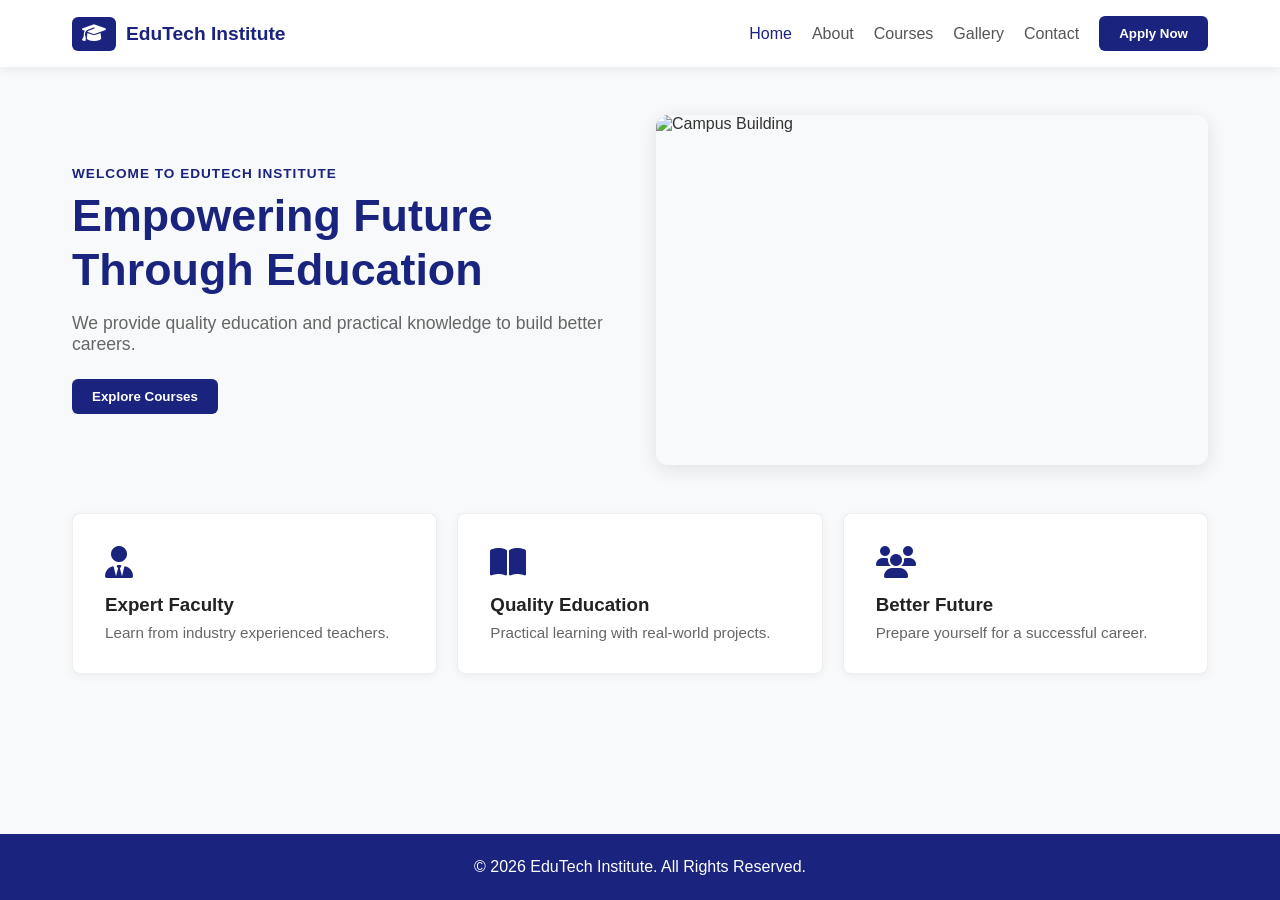
==== index.html @ cbf42210 "Add files via upload" ====
<!DOCTYPE html>
<html lang="en">
<head>
  <meta charset="UTF-8" />
  <meta name="viewport" content="width=device-width, initial-scale=1.0" />
  <title>EduTech Institute - Excellence in Education</title>
  <!-- Font Awesome Icons -->
  <link rel="stylesheet" href="https://cdnjs.cloudflare.com/ajax/libs/font-awesome/6.4.0/css/all.min.css" />
  <style>
    /* Global Styles */
    * {
      box-sizing: border-box;
      margin: 0;
      padding: 0;
      font-family: 'Segoe UI', Tahoma, Geneva, Verdana, sans-serif;
    }
    body {
      background-color: #f8f9fa;
      color: #333;
      display: flex;
      flex-direction: column;
      min-height: 100vh;
    }

    /* Header & Navigation */
    header {
      background-color: #ffffff;
      box-shadow: 0 2px 10px rgba(0, 0, 0, 0.08);
      position: sticky;
      top: 0;
      z-index: 1000;
    }
    nav {
      max-width: 1200px;
      margin: 0 auto;
      display: flex;
      justify-content: space-between;
      align-items: center;
      padding: 1rem 2rem;
    }
    .logo {
      display: flex;
      align-items: center;
      gap: 10px;
      font-size: 1.2rem;
      font-weight: bold;
      color: #1a237e;
      text-decoration: none;
    }
    .logo-icon {
      background-color: #1a237e;
      color: white;
      padding: 6px 10px;
      border-radius: 6px;
    }
    .nav-links {
      display: flex;
      list-style: none;
      gap: 20px;
      align-items: center;
    }
    .nav-links a {
      text-decoration: none;
      color: #555;
      font-weight: 500;
      transition: color 0.3s;
      cursor: pointer;
    }
    .nav-links a:hover, .nav-links a.active {
      color: #1a237e;
    }
    .btn {
      padding: 10px 20px;
      border-radius: 6px;
      text-decoration: none;
      font-weight: bold;
      transition: all 0.3s;
      cursor: pointer;
      display: inline-block;
      border: none;
    }
    .btn-primary {
      background-color: #1a237e;
      color: #fff;
    }
    .btn-primary:hover {
      background-color: #283593;
    }

    /* Page Sections (SPA Display Switch) */
    .page-section {
      display: none;
      padding: 3rem 2rem;
      max-width: 1200px;
      margin: 0 auto;
      width: 100%;
      flex: 1;
    }
    .page-section.active {
      display: block;
    }

    /* Hero Section */
    .hero {
      display: flex;
      align-items: center;
      justify-content: space-between;
      gap: 2rem;
      margin-bottom: 3rem;
    }
    .hero-content {
      flex: 1;
    }
    .hero-subtitle {
      color: #1a237e;
      text-transform: uppercase;
      font-weight: bold;
      font-size: 0.85rem;
      letter-spacing: 1px;
      margin-bottom: 0.5rem;
    }
    .hero-title {
      font-size: 2.8rem;
      color: #1a237e;
      line-height: 1.2;
      margin-bottom: 1rem;
    }
    .hero-description {
      color: #666;
      font-size: 1.1rem;
      margin-bottom: 1.5rem;
    }
    .hero-image {
      flex: 1;
      border-radius: 12px;
      overflow: hidden;
      box-shadow: 0 4px 20px rgba(0,0,0,0.1);
    }
    .hero-image img {
      width: 100%;
      height: 350px;
      object-fit: cover;
      display: block;
    }

    /* Features Section */
    .features-grid {
      display: grid;
      grid-template-columns: repeat(auto-fit, minmax(280px, 1fr));
      gap: 20px;
      margin-top: 2rem;
    }
    .feature-card {
      background: #ffffff;
      padding: 2rem;
      border-radius: 8px;
      box-shadow: 0 2px 10px rgba(0,0,0,0.05);
      border: 1px solid #eee;
      text-align: left;
    }
    .feature-card i {
      font-size: 2rem;
      color: #1a237e;
      margin-bottom: 1rem;
    }
    .feature-card h3 {
      margin-bottom: 0.5rem;
      color: #222;
    }
    .feature-card p {
      color: #666;
      font-size: 0.95rem;
    }

    /* Courses Grid */
    .courses-grid {
      display: grid;
      grid-template-columns: repeat(auto-fit, minmax(300px, 1fr));
      gap: 20px;
      margin-top: 1.5rem;
    }
    .course-card {
      background: white;
      border-radius: 8px;
      overflow: hidden;
      box-shadow: 0 2px 10px rgba(0,0,0,0.05);
      border: 1px solid #eee;
    }
    .course-body {
      padding: 1.5rem;
    }

    /* Gallery Grid */
    .gallery-grid {
      display: grid;
      grid-template-columns: repeat(auto-fit, minmax(250px, 1fr));
      gap: 15px;
      margin-top: 1.5rem;
    }
    .gallery-grid img {
      width: 100%;
      height: 200px;
      object-fit: cover;
      border-radius: 8px;
    }

    /* Form Styling */
    .contact-form {
      background: white;
      padding: 2rem;
      border-radius: 8px;
      max-width: 600px;
      margin: 1.5rem auto;
      box-shadow: 0 2px 10px rgba(0,0,0,0.05);
    }
    .form-group {
      margin-bottom: 1rem;
    }
    .form-group label {
      display: block;
      margin-bottom: 0.5rem;
      font-weight: 500;
    }
    .form-group input, .form-group textarea {
      width: 100%;
      padding: 10px;
      border: 1px solid #ccc;
      border-radius: 4px;
    }

    /* Modal / Alert */
    .modal {
      display: none;
      position: fixed;
      top: 0; left: 0; width: 100%; height: 100%;
      background: rgba(0,0,0,0.5);
      justify-content: center;
      align-items: center;
      z-index: 2000;
    }
    .modal-content {
      background: white;
      padding: 2rem;
      border-radius: 8px;
      text-align: center;
      max-width: 400px;
      width: 90%;
    }

    /* Footer */
    footer {
      background-color: #1a237e;
      color: white;
      text-align: center;
      padding: 1.5rem;
      margin-top: auto;
    }

    /* Responsive */
    @media (max-width: 768px) {
      .hero {
        flex-direction: column;
        text-align: center;
      }
      .nav-links {
        gap: 10px;
        font-size: 0.9rem;
      }
    }
  </style>
</head>
<body>

  <!-- Header Section -->
  <header>
    <nav>
      <a class="logo" onclick="showPage('home')">
        <span class="logo-icon"><i class="fa-solid fa-graduation-cap"></i></span>
        <span>EduTech Institute</span>
      </a>
      <ul class="nav-links">
        <li><a onclick="showPage('home')" id="nav-home" class="active">Home</a></li>
        <li><a onclick="showPage('about')" id="nav-about">About</a></li>
        <li><a onclick="showPage('courses')" id="nav-courses">Courses</a></li>
        <li><a onclick="showPage('gallery')" id="nav-gallery">Gallery</a></li>
        <li><a onclick="showPage('contact')" id="nav-contact">Contact</a></li>
        <li><button class="btn btn-primary" onclick="openModal('Apply Now Form')">Apply Now</button></li>
      </ul>
    </nav>
  </header>

  <!-- HOME PAGE -->
  <main id="home" class="page-section active">
    <section class="hero">
      <div class="hero-content">
        <div class="hero-subtitle">Welcome to EduTech Institute</div>
        <h1 class="hero-title">Empowering Future<br>Through Education</h1>
        <p class="hero-description">We provide quality education and practical knowledge to build better careers.</p>
        <button class="btn btn-primary" onclick="showPage('courses')">Explore Courses</button>
      </div>
      <div class="hero-image">
        <img src="https://images.unsplash.com/photo-1562774053-701939374585?auto=format&fit=crop&w=800&q=80" alt="Campus Building" />
      </div>
    </section>

    <section class="features-grid">
      <div class="feature-card">
        <i class="fa-solid fa-user-tie"></i>
        <h3>Expert Faculty</h3>
        <p>Learn from industry experienced teachers.</p>
      </div>
      <div class="feature-card">
        <i class="fa-solid fa-book-open"></i>
        <h3>Quality Education</h3>
        <p>Practical learning with real-world projects.</p>
      </div>
      <div class="feature-card">
        <i class="fa-solid fa-users"></i>
        <h3>Better Future</h3>
        <p>Prepare yourself for a successful career.</p>
      </div>
    </section>
  </main>

  <!-- ABOUT PAGE -->
  <main id="about" class="page-section">
    <h2>About EduTech Institute</h2>
    <p style="margin-top: 1rem; color: #555; line-height: 1.6;">
      EduTech Institute is committed to providing world-class education focused on technology, innovation, and career preparedness. Our goal is to bridge the gap between academic education and industry standards through hands-on learning and practical application.
    </p>
  </main>

  <!-- COURSES PAGE -->
  <main id="courses" class="page-section">
    <h2>Our Courses</h2>
    <div class="courses-grid">
      <div class="course-card">
        <div class="course-body">
          <h3>Web Development</h3>
          <p style="color: #666; margin: 0.5rem 0 1rem 0;">Learn HTML, CSS, JavaScript, and React to build modern websites.</p>
          <button class="btn btn-primary" onclick="openModal('Web Development')">Enroll Now</button>
        </div>
      </div>
      <div class="course-card">
        <div class="course-body">
          <h3>Data Science</h3>
          <p style="color: #666; margin: 0.5rem 0 1rem 0;">Master Python, machine learning, and data analytics tools.</p>
          <button class="btn btn-primary" onclick="openModal('Data Science')">Enroll Now</button>
        </div>
      </div>
    </div>
  </main>

  <!-- GALLERY PAGE -->
  <main id="gallery" class="page-section">
    <h2>Campus Gallery</h2>
    <div class="gallery-grid">
      <img src="https://images.unsplash.com/photo-1523240795612-9a054b0db644?auto=format&fit=crop&w=500&q=80" alt="Students studying" />
      <img src="https://images.unsplash.com/photo-1531482615713-2afd69097998?auto=format&fit=crop&w=500&q=80" alt="Classroom" />
      <img src="https://images.unsplash.com/photo-1517245386807-bb43f82c33c4?auto=format&fit=crop&w=500&q=80" alt="Workshop" />
    </div>
  </main>

  <!-- CONTACT PAGE -->
  <main id="contact" class="page-section">
    <h2 style="text-align: center;">Contact Us</h2>
    <form class="contact-form" onsubmit="handleFormSubmit(event)">
      <div class="form-group">
        <label>Name</label>
        <input type="text" required placeholder="Enter your name">
      </div>
      <div class="form-group">
        <label>Email</label>
        <input type="email" required placeholder="Enter your email">
      </div>
      <div class="form-group">
        <label>Message</label>
        <textarea rows="4" required placeholder="Enter your message"></textarea>
      </div>
      <button type="submit" class="btn btn-primary" style="width: 100%;">Send Message</button>
    </form>
  </main>

  <!-- Footer -->
  <footer>
    <p>&copy; 2026 EduTech Institute. All Rights Reserved.</p>
  </footer>

  <!-- Modal / Popup Box for Buttons -->
  <div class="modal" id="modal">
    <div class="modal-content">
      <h3 id="modal-title">Action Successful</h3>
      <p id="modal-text" style="margin: 1rem 0; color: #555;">You clicked a button!</p>
      <button class="btn btn-primary" onclick="closeModal()">Close</button>
    </div>
  </div>

  <!-- JavaScript Functionality -->
  <script>
    // Navigation routing logic
    function showPage(pageId) {
      const sections = document.querySelectorAll('.page-section');
      sections.forEach(sec => sec.classList.remove('active'));

      const navLinks = document.querySelectorAll('.nav-links a');
      navLinks.forEach(link => link.classList.remove('active'));

      const activePage = document.getElementById(pageId);
      if (activePage) {
        activePage.classList.add('active');
      }

      const activeNav = document.getElementById(`nav-${pageId}`);
      if (activeNav) {
        activeNav.classList.add('active');
      }

      window.scrollTo(0, 0);
    }

    // Modal Control Functions
    function openModal(courseName) {
      document.getElementById('modal-title').innerText = "Application Status";
      document.getElementById('modal-text').innerText = `Thank you for choosing ${courseName}! Application process initiated.`;
      document.getElementById('modal').style.display = 'flex';
    }

    function closeModal() {
      document.getElementById('modal').style.display = 'none';
    }

    // Form Handling
    function handleFormSubmit(event) {
      event.preventDefault();
      document.getElementById('modal-title').innerText = "Message Sent";
      document.getElementById('modal-text').innerText = "Thank you for reaching out! We will contact you soon.";
      document.getElementById('modal').style.display = 'flex';
      event.target.reset();
    }
  </script>
</body>
</html>
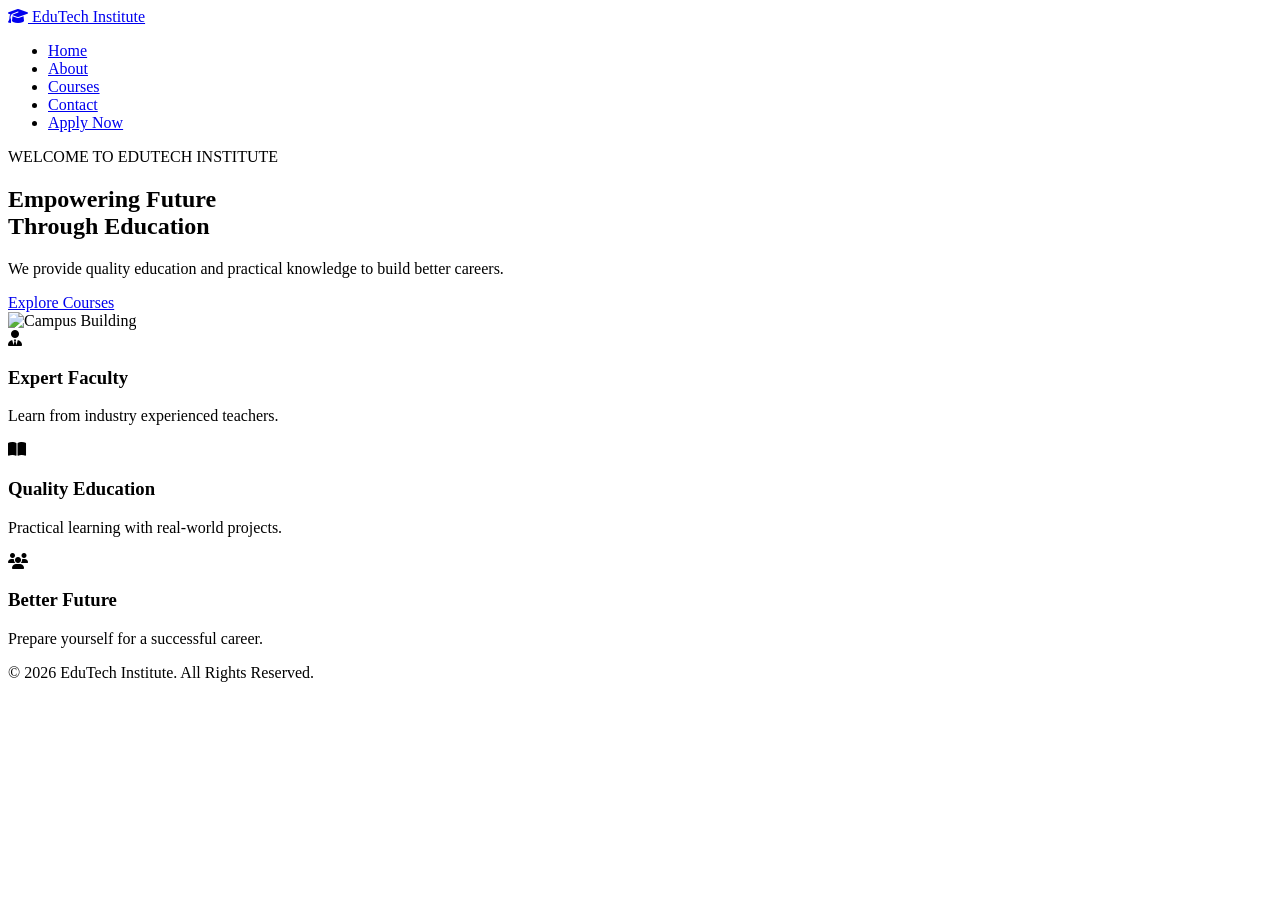
==== commit 4f8a3069: "Rewrite index.html with new layout and features Replaced the entire content of index.html with a new" ====
--- a/index.html
+++ b/index.html
@@ -3,306 +3,45 @@
 <head>
   <meta charset="UTF-8" />
   <meta name="viewport" content="width=device-width, initial-scale=1.0" />
-  <title>EduTech Institute - Excellence in Education</title>
+  <title>EduTech Institute - Home</title>
+  <link rel="stylesheet" href="style.css" />
   <!-- Font Awesome Icons -->
   <link rel="stylesheet" href="https://cdnjs.cloudflare.com/ajax/libs/font-awesome/6.4.0/css/all.min.css" />
-  <style>
-    /* Global Styles */
-    * {
-      box-sizing: border-box;
-      margin: 0;
-      padding: 0;
-      font-family: 'Segoe UI', Tahoma, Geneva, Verdana, sans-serif;
-    }
-    body {
-      background-color: #f8f9fa;
-      color: #333;
-      display: flex;
-      flex-direction: column;
-      min-height: 100vh;
-    }
-
-    /* Header & Navigation */
-    header {
-      background-color: #ffffff;
-      box-shadow: 0 2px 10px rgba(0, 0, 0, 0.08);
-      position: sticky;
-      top: 0;
-      z-index: 1000;
-    }
-    nav {
-      max-width: 1200px;
-      margin: 0 auto;
-      display: flex;
-      justify-content: space-between;
-      align-items: center;
-      padding: 1rem 2rem;
-    }
-    .logo {
-      display: flex;
-      align-items: center;
-      gap: 10px;
-      font-size: 1.2rem;
-      font-weight: bold;
-      color: #1a237e;
-      text-decoration: none;
-    }
-    .logo-icon {
-      background-color: #1a237e;
-      color: white;
-      padding: 6px 10px;
-      border-radius: 6px;
-    }
-    .nav-links {
-      display: flex;
-      list-style: none;
-      gap: 20px;
-      align-items: center;
-    }
-    .nav-links a {
-      text-decoration: none;
-      color: #555;
-      font-weight: 500;
-      transition: color 0.3s;
-      cursor: pointer;
-    }
-    .nav-links a:hover, .nav-links a.active {
-      color: #1a237e;
-    }
-    .btn {
-      padding: 10px 20px;
-      border-radius: 6px;
-      text-decoration: none;
-      font-weight: bold;
-      transition: all 0.3s;
-      cursor: pointer;
-      display: inline-block;
-      border: none;
-    }
-    .btn-primary {
-      background-color: #1a237e;
-      color: #fff;
-    }
-    .btn-primary:hover {
-      background-color: #283593;
-    }
-
-    /* Page Sections (SPA Display Switch) */
-    .page-section {
-      display: none;
-      padding: 3rem 2rem;
-      max-width: 1200px;
-      margin: 0 auto;
-      width: 100%;
-      flex: 1;
-    }
-    .page-section.active {
-      display: block;
-    }
-
-    /* Hero Section */
-    .hero {
-      display: flex;
-      align-items: center;
-      justify-content: space-between;
-      gap: 2rem;
-      margin-bottom: 3rem;
-    }
-    .hero-content {
-      flex: 1;
-    }
-    .hero-subtitle {
-      color: #1a237e;
-      text-transform: uppercase;
-      font-weight: bold;
-      font-size: 0.85rem;
-      letter-spacing: 1px;
-      margin-bottom: 0.5rem;
-    }
-    .hero-title {
-      font-size: 2.8rem;
-      color: #1a237e;
-      line-height: 1.2;
-      margin-bottom: 1rem;
-    }
-    .hero-description {
-      color: #666;
-      font-size: 1.1rem;
-      margin-bottom: 1.5rem;
-    }
-    .hero-image {
-      flex: 1;
-      border-radius: 12px;
-      overflow: hidden;
-      box-shadow: 0 4px 20px rgba(0,0,0,0.1);
-    }
-    .hero-image img {
-      width: 100%;
-      height: 350px;
-      object-fit: cover;
-      display: block;
-    }
-
-    /* Features Section */
-    .features-grid {
-      display: grid;
-      grid-template-columns: repeat(auto-fit, minmax(280px, 1fr));
-      gap: 20px;
-      margin-top: 2rem;
-    }
-    .feature-card {
-      background: #ffffff;
-      padding: 2rem;
-      border-radius: 8px;
-      box-shadow: 0 2px 10px rgba(0,0,0,0.05);
-      border: 1px solid #eee;
-      text-align: left;
-    }
-    .feature-card i {
-      font-size: 2rem;
-      color: #1a237e;
-      margin-bottom: 1rem;
-    }
-    .feature-card h3 {
-      margin-bottom: 0.5rem;
-      color: #222;
-    }
-    .feature-card p {
-      color: #666;
-      font-size: 0.95rem;
-    }
-
-    /* Courses Grid */
-    .courses-grid {
-      display: grid;
-      grid-template-columns: repeat(auto-fit, minmax(300px, 1fr));
-      gap: 20px;
-      margin-top: 1.5rem;
-    }
-    .course-card {
-      background: white;
-      border-radius: 8px;
-      overflow: hidden;
-      box-shadow: 0 2px 10px rgba(0,0,0,0.05);
-      border: 1px solid #eee;
-    }
-    .course-body {
-      padding: 1.5rem;
-    }
-
-    /* Gallery Grid */
-    .gallery-grid {
-      display: grid;
-      grid-template-columns: repeat(auto-fit, minmax(250px, 1fr));
-      gap: 15px;
-      margin-top: 1.5rem;
-    }
-    .gallery-grid img {
-      width: 100%;
-      height: 200px;
-      object-fit: cover;
-      border-radius: 8px;
-    }
-
-    /* Form Styling */
-    .contact-form {
-      background: white;
-      padding: 2rem;
-      border-radius: 8px;
-      max-width: 600px;
-      margin: 1.5rem auto;
-      box-shadow: 0 2px 10px rgba(0,0,0,0.05);
-    }
-    .form-group {
-      margin-bottom: 1rem;
-    }
-    .form-group label {
-      display: block;
-      margin-bottom: 0.5rem;
-      font-weight: 500;
-    }
-    .form-group input, .form-group textarea {
-      width: 100%;
-      padding: 10px;
-      border: 1px solid #ccc;
-      border-radius: 4px;
-    }
-
-    /* Modal / Alert */
-    .modal {
-      display: none;
-      position: fixed;
-      top: 0; left: 0; width: 100%; height: 100%;
-      background: rgba(0,0,0,0.5);
-      justify-content: center;
-      align-items: center;
-      z-index: 2000;
-    }
-    .modal-content {
-      background: white;
-      padding: 2rem;
-      border-radius: 8px;
-      text-align: center;
-      max-width: 400px;
-      width: 90%;
-    }
-
-    /* Footer */
-    footer {
-      background-color: #1a237e;
-      color: white;
-      text-align: center;
-      padding: 1.5rem;
-      margin-top: auto;
-    }
-
-    /* Responsive */
-    @media (max-width: 768px) {
-      .hero {
-        flex-direction: column;
-        text-align: center;
-      }
-      .nav-links {
-        gap: 10px;
-        font-size: 0.9rem;
-      }
-    }
-  </style>
 </head>
 <body>
 
   <!-- Header Section -->
   <header>
     <nav>
-      <a class="logo" onclick="showPage('home')">
+      <a href="index.html" class="logo">
         <span class="logo-icon"><i class="fa-solid fa-graduation-cap"></i></span>
         <span>EduTech Institute</span>
       </a>
       <ul class="nav-links">
-        <li><a onclick="showPage('home')" id="nav-home" class="active">Home</a></li>
-        <li><a onclick="showPage('about')" id="nav-about">About</a></li>
-        <li><a onclick="showPage('courses')" id="nav-courses">Courses</a></li>
-        <li><a onclick="showPage('gallery')" id="nav-gallery">Gallery</a></li>
-        <li><a onclick="showPage('contact')" id="nav-contact">Contact</a></li>
-        <li><button class="btn btn-primary" onclick="openModal('Apply Now Form')">Apply Now</button></li>
+        <li><a href="index.html" class="active">Home</a></li>
+        <li><a href="about.html">About</a></li>
+        <li><a href="courses.html">Courses</a></li>
+        <li><a href="contact.html">Contact</a></li>
+        <li><a href="contact.html" class="btn btn-primary">Apply Now</a></li>
       </ul>
     </nav>
   </header>
 
-  <!-- HOME PAGE -->
-  <main id="home" class="page-section active">
+  <!-- Main Content -->
+  <main class="container">
     <section class="hero">
       <div class="hero-content">
-        <div class="hero-subtitle">Welcome to EduTech Institute</div>
+        <div class="hero-subtitle">WELCOME TO EDUTECH INSTITUTE</div>
         <h1 class="hero-title">Empowering Future<br>Through Education</h1>
         <p class="hero-description">We provide quality education and practical knowledge to build better careers.</p>
-        <button class="btn btn-primary" onclick="showPage('courses')">Explore Courses</button>
+        <a href="courses.html" class="btn btn-primary">Explore Courses</a>
       </div>
       <div class="hero-image">
         <img src="https://images.unsplash.com/photo-1562774053-701939374585?auto=format&fit=crop&w=800&q=80" alt="Campus Building" />
       </div>
     </section>
 
+    <!-- Features Section -->
     <section class="features-grid">
       <div class="feature-card">
         <i class="fa-solid fa-user-tie"></i>
@@ -322,121 +61,10 @@
     </section>
   </main>
 
-  <!-- ABOUT PAGE -->
-  <main id="about" class="page-section">
-    <h2>About EduTech Institute</h2>
-    <p style="margin-top: 1rem; color: #555; line-height: 1.6;">
-      EduTech Institute is committed to providing world-class education focused on technology, innovation, and career preparedness. Our goal is to bridge the gap between academic education and industry standards through hands-on learning and practical application.
-    </p>
-  </main>
-
-  <!-- COURSES PAGE -->
-  <main id="courses" class="page-section">
-    <h2>Our Courses</h2>
-    <div class="courses-grid">
-      <div class="course-card">
-        <div class="course-body">
-          <h3>Web Development</h3>
-          <p style="color: #666; margin: 0.5rem 0 1rem 0;">Learn HTML, CSS, JavaScript, and React to build modern websites.</p>
-          <button class="btn btn-primary" onclick="openModal('Web Development')">Enroll Now</button>
-        </div>
-      </div>
-      <div class="course-card">
-        <div class="course-body">
-          <h3>Data Science</h3>
-          <p style="color: #666; margin: 0.5rem 0 1rem 0;">Master Python, machine learning, and data analytics tools.</p>
-          <button class="btn btn-primary" onclick="openModal('Data Science')">Enroll Now</button>
-        </div>
-      </div>
-    </div>
-  </main>
-
-  <!-- GALLERY PAGE -->
-  <main id="gallery" class="page-section">
-    <h2>Campus Gallery</h2>
-    <div class="gallery-grid">
-      <img src="https://images.unsplash.com/photo-1523240795612-9a054b0db644?auto=format&fit=crop&w=500&q=80" alt="Students studying" />
-      <img src="https://images.unsplash.com/photo-1531482615713-2afd69097998?auto=format&fit=crop&w=500&q=80" alt="Classroom" />
-      <img src="https://images.unsplash.com/photo-1517245386807-bb43f82c33c4?auto=format&fit=crop&w=500&q=80" alt="Workshop" />
-    </div>
-  </main>
-
-  <!-- CONTACT PAGE -->
-  <main id="contact" class="page-section">
-    <h2 style="text-align: center;">Contact Us</h2>
-    <form class="contact-form" onsubmit="handleFormSubmit(event)">
-      <div class="form-group">
-        <label>Name</label>
-        <input type="text" required placeholder="Enter your name">
-      </div>
-      <div class="form-group">
-        <label>Email</label>
-        <input type="email" required placeholder="Enter your email">
-      </div>
-      <div class="form-group">
-        <label>Message</label>
-        <textarea rows="4" required placeholder="Enter your message"></textarea>
-      </div>
-      <button type="submit" class="btn btn-primary" style="width: 100%;">Send Message</button>
-    </form>
-  </main>
-
   <!-- Footer -->
   <footer>
     <p>&copy; 2026 EduTech Institute. All Rights Reserved.</p>
   </footer>
 
-  <!-- Modal / Popup Box for Buttons -->
-  <div class="modal" id="modal">
-    <div class="modal-content">
-      <h3 id="modal-title">Action Successful</h3>
-      <p id="modal-text" style="margin: 1rem 0; color: #555;">You clicked a button!</p>
-      <button class="btn btn-primary" onclick="closeModal()">Close</button>
-    </div>
-  </div>
-
-  <!-- JavaScript Functionality -->
-  <script>
-    // Navigation routing logic
-    function showPage(pageId) {
-      const sections = document.querySelectorAll('.page-section');
-      sections.forEach(sec => sec.classList.remove('active'));
-
-      const navLinks = document.querySelectorAll('.nav-links a');
-      navLinks.forEach(link => link.classList.remove('active'));
-
-      const activePage = document.getElementById(pageId);
-      if (activePage) {
-        activePage.classList.add('active');
-      }
-
-      const activeNav = document.getElementById(`nav-${pageId}`);
-      if (activeNav) {
-        activeNav.classList.add('active');
-      }
-
-      window.scrollTo(0, 0);
-    }
-
-    // Modal Control Functions
-    function openModal(courseName) {
-      document.getElementById('modal-title').innerText = "Application Status";
-      document.getElementById('modal-text').innerText = `Thank you for choosing ${courseName}! Application process initiated.`;
-      document.getElementById('modal').style.display = 'flex';
-    }
-
-    function closeModal() {
-      document.getElementById('modal').style.display = 'none';
-    }
-
-    // Form Handling
-    function handleFormSubmit(event) {
-      event.preventDefault();
-      document.getElementById('modal-title').innerText = "Message Sent";
-      document.getElementById('modal-text').innerText = "Thank you for reaching out! We will contact you soon.";
-      document.getElementById('modal').style.display = 'flex';
-      event.target.reset();
-    }
-  </script>
 </body>
-</html>+</html>
